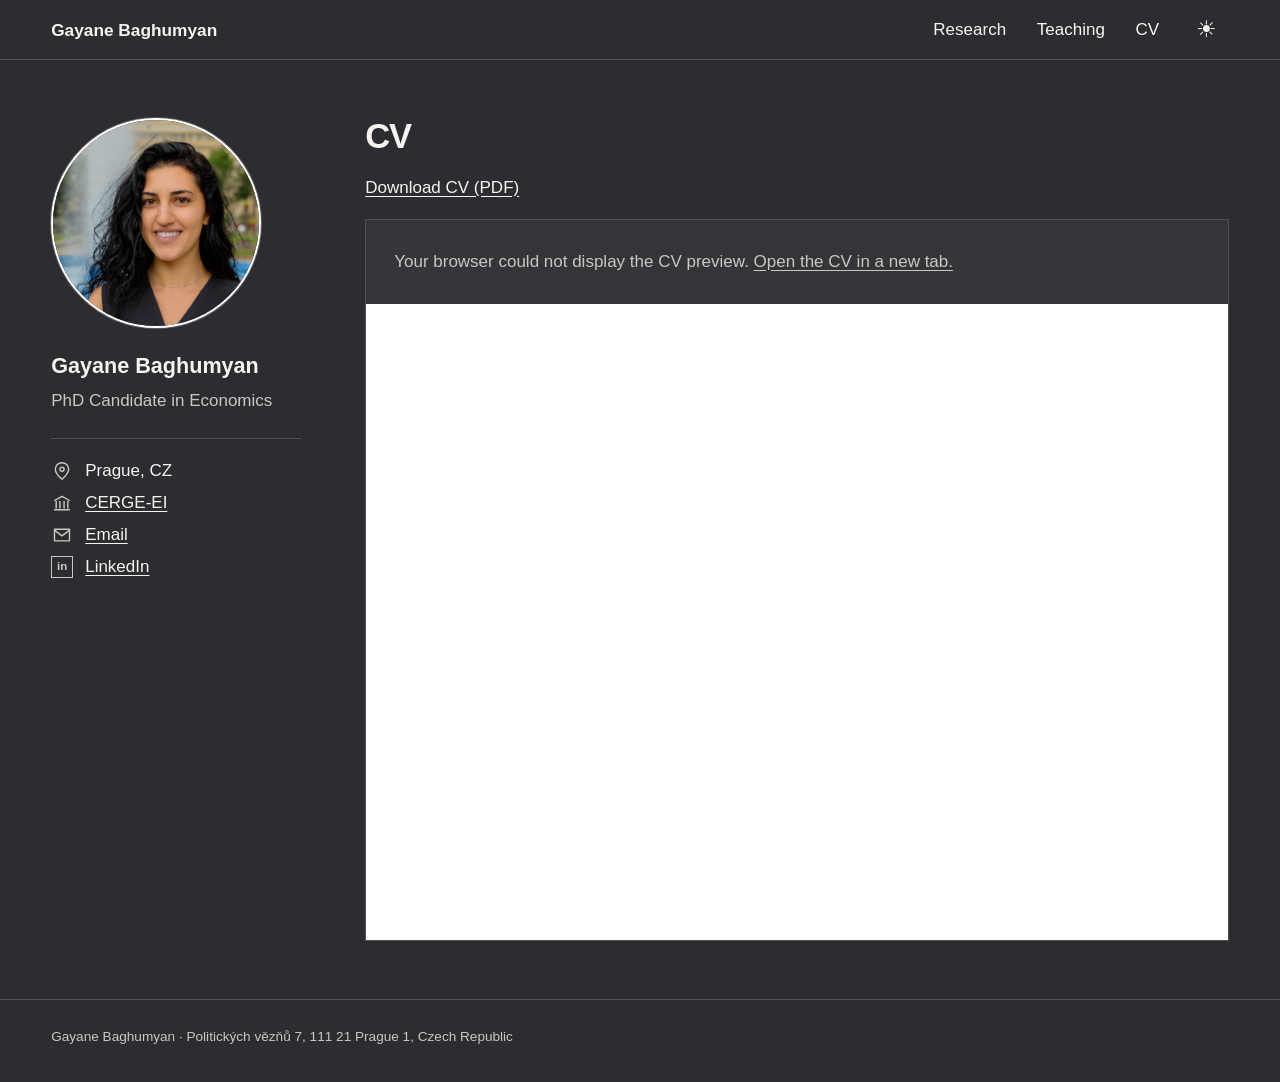
==== cv.html @ 2b23451e "Update website CV PDF" ====
<!doctype html>
<html lang="en">
<head>
  <meta charset="utf-8">
  <meta name="viewport" content="width=device-width, initial-scale=1">
  <title>CV — Gayane Baghumyan</title>
  <meta name="description" content="Curriculum vitae of Gayane Baghumyan, PhD candidate in economics at CERGE-EI.">
  <link rel="canonical" href="https://gayanebaghumyan.github.io/cv.html">
  <link rel="icon" type="image/png" href="assets/favicon.png?v=1">
  <link rel="apple-touch-icon" href="assets/favicon.png?v=1">
  <script src="theme.js?v=1"></script>
  <link rel="stylesheet" href="style.css?v=6">
  <script src="script.js?v=2" defer></script>
  <script src="analytics.js?v=4" defer></script>
</head>
<body data-analytics-page="cv">
  <a class="skip-link" href="#content">Skip to content</a>

  <div class="site-shell cv-page">
    <header class="site-header">
      <div class="header-inner">
        <a class="header-name" href="index.html" aria-label="Gayane Baghumyan — home">Gayane Baghumyan</a>

        <div class="header-actions">
          <nav aria-label="Primary navigation">
            <a href="index.html#research" data-analytics-click="click-research">Research</a>
            <a href="index.html#teaching" data-analytics-click="click-teaching">Teaching</a>
            <a href="cv.html" aria-current="page" data-analytics-click="click-cv">CV</a>
          </nav>

          <label class="theme-toggle" title="Toggle light and dark mode">
            <input id="theme-toggle" type="checkbox" checked aria-label="Toggle light and dark mode">
            <span class="theme-icon theme-icon-sun" aria-hidden="true">☀</span>
            <span class="theme-icon theme-icon-moon" aria-hidden="true">☾</span>
          </label>
        </div>
      </div>
    </header>

    <main id="content" class="content">
      <div class="profile-layout">
        <aside class="profile" aria-label="Profile">
          <div class="portrait-wrap">
            <img src="assets/headshot.png" alt="Portrait of Gayane Baghumyan" width="240" height="240">
          </div>

          <p class="profile-name">Gayane Baghumyan</p>
          <p class="profile-role">PhD Candidate in Economics</p>

          <div class="profile-details">
            <p class="profile-detail">
              <span class="detail-icon" aria-hidden="true">
                <svg viewBox="0 0 24 24" focusable="false">
                  <path d="M20 10c0 5-8 12-8 12S4 15 4 10a8 8 0 1 1 16 0Z"></path>
                  <circle cx="12" cy="10" r="2.5"></circle>
                </svg>
              </span>
              <span>Prague, CZ</span>
            </p>
            <p class="profile-detail">
              <span class="detail-icon" aria-hidden="true">
                <svg viewBox="0 0 24 24" focusable="false">
                  <path d="m3 9 9-5 9 5"></path>
                  <path d="M5 10v8M9.5 10v8M14.5 10v8M19 10v8M3 20h18"></path>
                </svg>
              </span>
              <a href="https://www.cerge-ei.cz/about/cerge-ei" target="_blank" rel="noopener">CERGE-EI</a>
            </p>
            <div class="profile-detail">
              <span class="detail-icon" aria-hidden="true">
                <svg viewBox="0 0 24 24" focusable="false">
                  <rect x="3" y="5" width="18" height="14"></rect>
                  <path d="m4 7 8 6 8-6"></path>
                </svg>
              </span>
              <button class="email-copy" type="button" data-email="baghumyangayane@gmail.com" aria-describedby="email-tooltip">
                Email
                <span class="email-tooltip" id="email-tooltip" role="status">baghumyangayane@gmail.com</span>
              </button>
            </div>
            <p class="profile-detail">
              <span class="detail-mark" aria-hidden="true">in</span>
              <a href="https://www.linkedin.com/in/gayane-baghumyan/" target="_blank" rel="noopener">LinkedIn</a>
            </p>
          </div>
        </aside>

        <div class="main-column">
          <section class="cv-section" aria-labelledby="page-title">
            <h1 id="page-title">CV</h1>
            <p><a href="cv.pdf?v=1af4bfb14b91" download="Gayane_Baghumyan_CV.pdf" data-analytics-click="download-cv">Download CV (PDF)</a></p>
            <object class="cv-frame" data="cv.pdf?v=1af4bfb14b91#view=FitH&amp;toolbar=1&amp;navpanes=0" type="application/pdf" aria-label="Gayane Baghumyan curriculum vitae">
              <div class="cv-fallback">
                <p>Your browser could not display the CV preview. <a href="cv.pdf?v=1af4bfb14b91" target="_blank" rel="noopener">Open the CV in a new tab.</a></p>
              </div>
            </object>
          </section>
        </div>
      </div>
    </main>

    <footer class="site-footer">
      <p>
        Gayane Baghumyan ·
        <button class="address-copy" type="button" data-address="Politických vězňů 7, 111 21 Prague 1, Czech Republic" title="Copy address">
          Politických vězňů 7, 111 21 Prague 1, Czech Republic
        </button>
        <span class="address-feedback" aria-live="polite"></span>
      </p>
    </footer>
  </div>
  <script data-goatcounter="https://gayanebaghumyan.goatcounter.com/count" data-goatcounter-settings='{"no_onload": true, "path": "/site-visit", "title": "Site visitor"}' async src="https://gc.zgo.at/count.js"></script>
</body>
</html>
---- style.css ----
:root {
  color-scheme: dark;
}

:root[data-theme="light"] {
  color-scheme: light;
}

:root[data-theme="light"] body {
  background: #fdfbf9;
}

*,
*::before,
*::after {
  box-sizing: border-box;
}

html {
  scroll-behavior: smooth;
}

body {
  margin: 0;
  background: #2d2c30;
  font-family: -apple-system, BlinkMacSystemFont, "Segoe UI", Roboto,
    "Helvetica Neue", Arial, sans-serif;
  font-size: 1.0625rem;
  font-weight: 400;
  line-height: 1.65;
}

.site-shell {
  --bg: #2d2c30;
  --surface: #353438;
  --ink: #f6f3f0;
  --ink-soft: #cbc6c2;
  --accent: #ff8b78;
  --accent-strong: #ffb0a2;
  --rule: #515055;
  --portrait-bg: #403e42;

  min-height: 100vh;
  background: var(--bg);
  color: var(--ink);
}

:root[data-theme="light"] .site-shell {
  --bg: #fdfbf9;
  --surface: #f4efec;
  --ink: #343236;
  --ink-soft: #625d60;
  --accent: #a21c1d;
  --accent-strong: #7f1113;
  --rule: #e2dcda;
  --portrait-bg: #f2ece9;
}

img {
  display: block;
  max-width: 100%;
}

a {
  color: inherit;
  text-underline-offset: 0.2em;
  transition: color 150ms ease;
}

a:hover {
  color: var(--ink-soft);
  text-decoration-thickness: 2px;
}

a:focus-visible,
.theme-toggle:has(input:focus-visible) {
  outline: 2px solid var(--accent);
  outline-offset: 3px;
}

.skip-link {
  position: fixed;
  top: 8px;
  left: 8px;
  z-index: 30;
  padding: 10px 14px;
  transform: translateY(-160%);
  border: 1px solid #ff8b78;
  background: #2d2c30;
  color: #ffffff;
}

.skip-link:focus {
  transform: translateY(0);
}

.site-header {
  position: sticky;
  top: 0;
  z-index: 10;
  height: 60px;
  border-bottom: 1px solid var(--rule);
  background: var(--bg);
}

.header-inner,
.content,
.site-footer {
  width: 100%;
  margin-inline: auto;
  padding-inline: clamp(22px, 4vw, 64px);
}

.header-inner {
  display: flex;
  align-items: center;
  justify-content: space-between;
  gap: 24px;
  height: 60px;
}

.header-name {
  flex: 0 0 auto;
  color: var(--ink);
  font-size: 1.08rem;
  font-weight: 650;
  text-decoration: none;
  cursor: pointer;
}

.header-name:hover {
  color: var(--ink);
  text-decoration: none;
}

.header-actions,
nav {
  display: flex;
  align-items: center;
}

.header-actions {
  gap: clamp(12px, 2vw, 28px);
}

nav {
  gap: clamp(14px, 2.4vw, 38px);
}

nav a {
  display: inline-flex;
  align-items: center;
  min-height: 44px;
  color: var(--ink);
  text-decoration: none;
}

nav a:hover {
  color: var(--ink);
  text-decoration: underline;
}

.theme-toggle {
  position: relative;
  display: inline-grid;
  width: 44px;
  height: 44px;
  cursor: pointer;
  place-items: center;
}

.theme-toggle input {
  position: absolute;
  width: 1px;
  height: 1px;
  opacity: 0;
}

.theme-icon {
  grid-area: 1 / 1;
  font-size: 1.45rem;
  line-height: 1;
}

.theme-icon-moon {
  display: none;
}

.theme-toggle:has(input:not(:checked)) .theme-icon-sun {
  display: none;
}

.theme-toggle:has(input:not(:checked)) .theme-icon-moon {
  display: block;
}

section,
#content,
#research,
#teaching {
  scroll-margin-top: 88px;
}

.content {
  padding-block: clamp(38px, 4.5vw, 64px) 58px;
}

.profile-layout {
  display: grid;
  grid-template-columns: 250px minmax(0, 1fr);
  gap: clamp(42px, 5vw, 72px);
  align-items: start;
}

.profile {
  position: sticky;
  top: 92px;
}

.portrait-wrap {
  width: min(100%, 210px);
  margin-bottom: 20px;
}

.portrait-wrap img {
  width: 210px;
  height: auto;
  aspect-ratio: 1;
  object-fit: cover;
  border: 2px solid #ffffff;
  border-radius: 50%;
  background: var(--portrait-bg);
  box-shadow: 0 0 0 1px rgba(255, 255, 255, 0.24);
  color: transparent;
  font-size: 0;
}

:root[data-theme="light"] .portrait-wrap img {
  box-shadow: 0 0 0 1px rgba(52, 50, 54, 0.2);
}

.profile-name {
  margin: 0 0 6px;
  font-size: 1.35rem;
  font-weight: 650;
}

.profile-role {
  margin: 0;
  color: var(--ink-soft);
  line-height: 1.45;
}

.profile-details {
  display: grid;
  gap: 0;
  margin-top: 24px;
  padding-top: 16px;
  border-top: 1px solid var(--rule);
}

.profile-detail {
  position: relative;
  display: grid;
  grid-template-columns: 24px minmax(0, 1fr);
  gap: 10px;
  align-items: center;
  min-height: 32px;
  margin: 0;
}

.profile-details a {
  display: inline-flex;
  align-items: center;
  min-height: 32px;
}

.detail-icon,
.detail-mark {
  display: inline-grid;
  width: 22px;
  height: 22px;
  color: var(--ink-soft);
  place-items: center;
}

.detail-icon svg {
  width: 20px;
  height: 20px;
  fill: none;
  stroke: currentColor;
  stroke-linecap: round;
  stroke-linejoin: round;
  stroke-width: 1.7;
}

.detail-mark {
  border: 1px solid currentColor;
  font-size: 0.72rem;
  font-weight: 700;
  line-height: 1;
}

.email-copy {
  position: relative;
  width: max-content;
  min-height: 32px;
  padding: 0;
  border: 0;
  background: transparent;
  color: var(--ink);
  font: inherit;
  text-decoration: underline;
  text-decoration-thickness: 1px;
  text-underline-offset: 0.2em;
  cursor: pointer;
}

.email-copy:hover {
  color: var(--ink-soft);
  text-decoration-thickness: 2px;
}

.email-copy:focus-visible {
  outline: 2px solid var(--accent);
  outline-offset: 3px;
}

.email-tooltip {
  position: absolute;
  bottom: calc(100% + 7px);
  left: 0;
  z-index: 12;
  width: max-content;
  max-width: min(290px, calc(100vw - 36px));
  padding: 7px 10px;
  visibility: hidden;
  border: 1px solid var(--rule);
  background: var(--surface);
  color: var(--ink);
  font-size: 0.82rem;
  font-weight: 400;
  line-height: 1.35;
  text-align: left;
  text-decoration: none;
  opacity: 0;
  pointer-events: none;
}

.email-copy:hover .email-tooltip,
.email-copy:focus-visible .email-tooltip,
.email-copy.is-copied .email-tooltip {
  visibility: visible;
  opacity: 1;
}

.main-column {
  min-width: 0;
}

.cv-section {
  min-width: 0;
}

.cv-frame {
  display: block;
  width: 100%;
  height: calc(100vh - 178px);
  min-height: 720px;
  border: 1px solid var(--rule);
  background: #ffffff;
}

.cv-fallback {
  padding: 28px;
  background: var(--surface);
  color: var(--ink-soft);
}

.cv-fallback p {
  margin: 0;
}

h1,
h2,
h3,
p {
  margin-top: 0;
}

h1 {
  margin-bottom: 20px;
  color: var(--ink);
  font-size: clamp(1.95rem, 2.7vw, 2.8rem);
  font-weight: 650;
  line-height: 1.05;
  letter-spacing: -0.035em;
}

.welcome {
  padding-bottom: clamp(36px, 4.5vw, 58px);
}

.welcome p {
  margin-bottom: 18px;
  color: var(--ink-soft);
  font-size: clamp(1.03rem, 1.18vw, 1.14rem);
  line-height: 1.62;
}

.welcome p:last-child {
  margin-bottom: 0;
}

.research,
.teaching {
  padding-top: clamp(34px, 4vw, 50px);
  border-top: 1px solid var(--rule);
}

.teaching {
  margin-top: clamp(34px, 4vw, 50px);
  padding-bottom: 8px;
}

h2 {
  margin-bottom: 24px;
  color: var(--ink);
  font-size: clamp(1.7rem, 2.4vw, 2.35rem);
  font-weight: 650;
  line-height: 1.15;
  letter-spacing: -0.025em;
}

article {
  padding-block: 28px 36px;
  border-top: 1px solid var(--rule);
}

.paper-heading {
  margin-bottom: 18px;
}

h3 {
  margin-bottom: 8px;
  color: var(--ink);
  font-size: clamp(1.18rem, 1.45vw, 1.38rem);
  font-weight: 650;
  line-height: 1.42;
}

.jmp-badge {
  display: inline-block;
  margin-left: 7px;
  padding: 3px 8px;
  vertical-align: middle;
  background: var(--accent);
  color: var(--bg);
  font-size: 0.72rem;
  font-weight: 700;
  line-height: 1.35;
}

.paper-status {
  margin-bottom: 6px;
  color: var(--ink-soft);
  font-size: 0.92rem;
}

.paper-links a {
  display: inline-flex;
  align-items: center;
  min-height: 44px;
}

.paper-note {
  color: var(--ink-soft);
  font-size: 0.9rem;
}

.abstract {
  margin-bottom: 0;
  color: var(--ink-soft);
  font-size: 1rem;
  line-height: 1.72;
}

.award-line {
  margin: 22px 0 0;
  padding-left: 15px;
  border-left: 2px solid var(--accent);
  font-size: 0.95rem;
}

.award-line a {
  display: inline-flex;
  align-items: center;
  min-height: 44px;
  color: var(--ink);
}

.award-line a:hover {
  color: var(--ink-soft);
}

.teaching-list {
  display: grid;
  grid-template-columns: repeat(2, minmax(0, 1fr));
  border-top: 1px solid var(--rule);
}

.teaching-entry {
  padding: 26px 28px 28px 0;
  border-top: 0;
}

.teaching-entry:first-child {
  grid-column: 1 / -1;
  padding-right: 0;
  border-bottom: 1px solid var(--rule);
}

.teaching-entry:nth-child(3) {
  padding-right: 0;
  padding-left: 28px;
  border-left: 1px solid var(--rule);
}

.teaching-level {
  margin-bottom: 8px;
  color: var(--ink-soft);
  font-size: 0.82rem;
  font-weight: 700;
  letter-spacing: 0.06em;
  text-transform: uppercase;
}

.teaching-meta {
  margin-bottom: 15px;
  color: var(--ink-soft);
  font-size: 0.92rem;
}

.teaching-topics {
  margin-bottom: 0;
  color: var(--ink-soft);
  font-size: 0.98rem;
  line-height: 1.68;
}

.teaching-topics strong {
  color: var(--ink);
  font-weight: 600;
}

.teaching-evaluations {
  margin: 8px 0 20px;
  padding: 14px 0 14px 16px;
  border-left: 2px solid var(--accent);
  color: var(--ink-soft);
}

.teaching-evaluations a {
  color: var(--ink);
}

.site-footer {
  padding-block: 26px 34px;
  border-top: 1px solid var(--rule);
  color: var(--ink-soft);
  font-size: 0.85rem;
}

.site-footer p {
  margin: 0;
}

.address-copy {
  padding: 0;
  border: 0;
  background: transparent;
  color: inherit;
  font: inherit;
  text-align: left;
  cursor: copy;
}

.address-copy:hover {
  color: var(--ink);
}

.address-copy:focus-visible {
  outline: 2px solid var(--accent);
  outline-offset: 3px;
}

.address-feedback {
  margin-left: 0.4em;
  color: var(--ink);
  font-weight: 600;
}

@media (max-width: 900px) {
  .profile-layout {
    grid-template-columns: 200px minmax(0, 1fr);
    gap: 34px;
  }

  .profile {
    top: 82px;
  }

  .portrait-wrap img {
    width: 190px;
  }
}

@media (max-width: 720px) {
  .site-header,
  .header-inner {
    height: 56px;
  }

  .header-inner,
  .content,
  .site-footer {
    padding-inline: 18px;
  }

  .header-inner {
    gap: 10px;
  }

  .header-actions {
    gap: 6px;
  }

  nav {
    gap: 8px;
    font-size: 0.8rem;
  }

  .theme-toggle {
    width: 40px;
    height: 44px;
  }

  .header-name {
    font-size: 0.94rem;
  }

  section,
  #content,
  #research,
  #teaching {
    scroll-margin-top: 76px;
  }

  .content {
    padding-block: 34px 48px;
  }

  .profile-layout {
    grid-template-columns: 1fr;
    gap: 38px;
  }

  .profile {
    position: static;
    display: grid;
    grid-template-columns: 150px minmax(0, 1fr);
    column-gap: 24px;
    align-items: start;
  }

  .portrait-wrap {
    grid-row: 1 / span 3;
    width: 150px;
    margin-bottom: 0;
  }

  .portrait-wrap img {
    width: 150px;
  }

  .profile-name,
  .profile-role,
  .profile-details {
    grid-column: 2;
  }

  .profile-details {
    margin-top: 12px;
    padding-top: 10px;
  }

  .welcome {
    padding-bottom: 42px;
  }

  .email-tooltip {
    right: 0;
    left: auto;
  }

  .cv-frame {
    height: 72vh;
    min-height: 520px;
  }

  .teaching-list {
    grid-template-columns: 1fr;
  }

  .teaching-entry,
  .teaching-entry:first-child,
  .teaching-entry:nth-child(3) {
    grid-column: auto;
    padding: 24px 0 27px;
    border-left: 0;
    border-bottom: 0;
  }

  .teaching-entry + .teaching-entry {
    border-top: 1px solid var(--rule);
  }
}

@media (max-width: 520px) {
  .header-inner {
    padding-inline: 14px;
  }

  .header-name {
    max-width: 78px;
    line-height: 1.1;
  }

  nav {
    gap: 4px;
    font-size: 0.72rem;
  }

  .theme-toggle {
    width: 34px;
  }

  .theme-icon {
    font-size: 1.25rem;
  }

  .profile {
    grid-template-columns: 112px minmax(0, 1fr);
    column-gap: 18px;
  }

  .portrait-wrap {
    width: 112px;
  }

  .portrait-wrap img {
    width: 112px;
  }

  .profile-name {
    font-size: 1.18rem;
  }

  .profile-role {
    font-size: 0.95rem;
  }

  .profile-details {
    font-size: 0.95rem;
  }

  .welcome p {
    font-size: 1.02rem;
  }
}

@media (prefers-reduced-motion: reduce) {
  html {
    scroll-behavior: auto;
  }

  a {
    transition: none;
  }
}
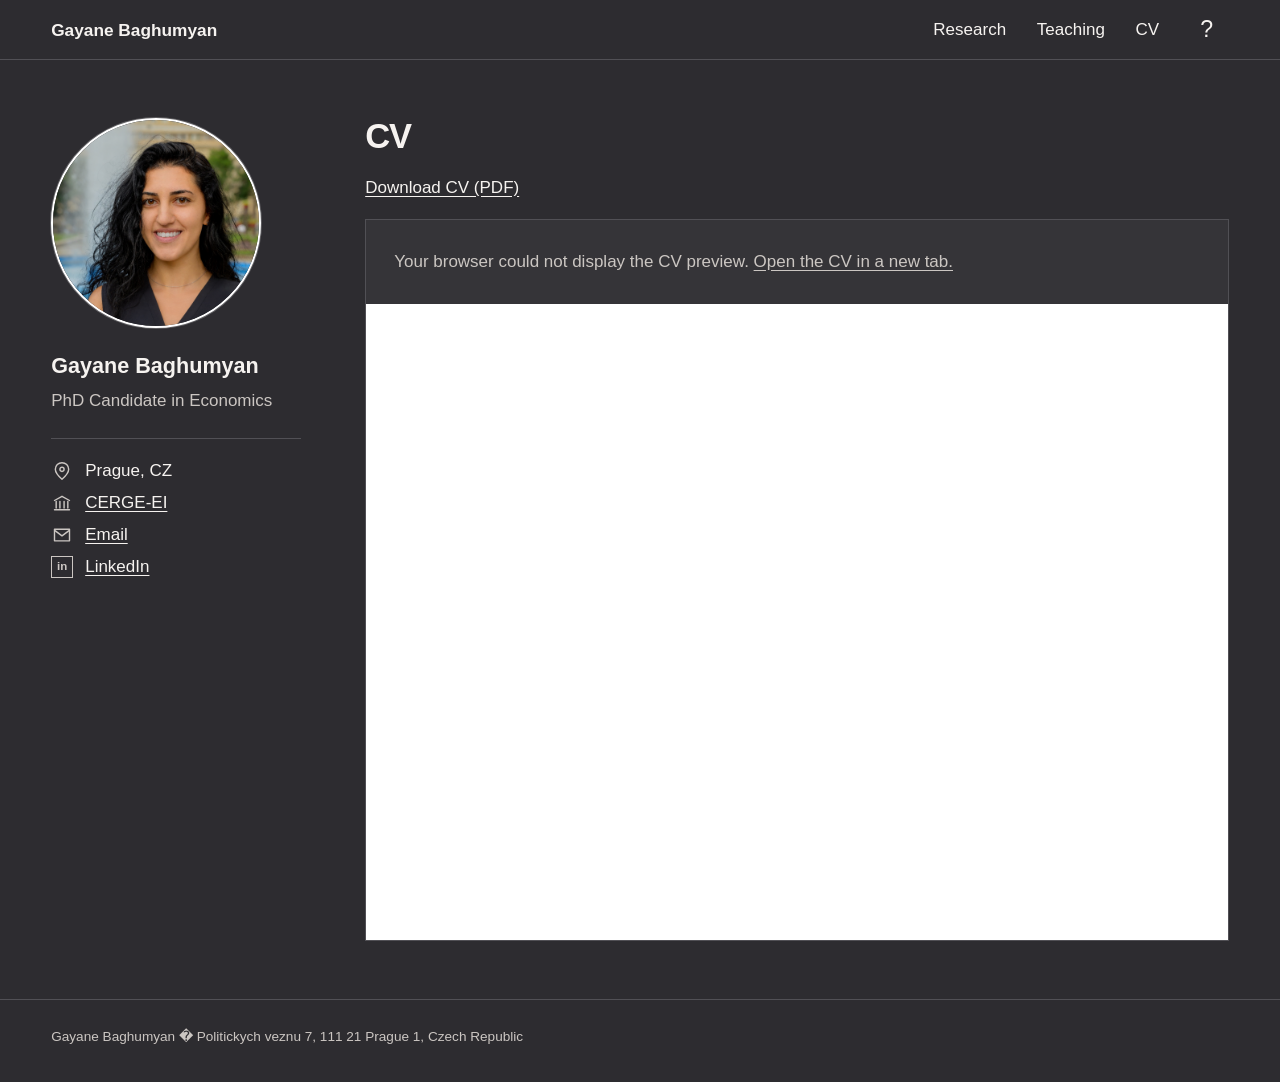
==== commit 49c78620: "Show and copy the Prague address from the profile" ====
--- a/cv.html
+++ b/cv.html
@@ -3,14 +3,14 @@
 <head>
   <meta charset="utf-8">
   <meta name="viewport" content="width=device-width, initial-scale=1">
-  <title>CV — Gayane Baghumyan</title>
+  <title>CV - Gayane Baghumyan</title>
   <meta name="description" content="Curriculum vitae of Gayane Baghumyan, PhD candidate in economics at CERGE-EI.">
   <link rel="canonical" href="https://gayanebaghumyan.github.io/cv.html">
   <link rel="icon" type="image/png" href="assets/favicon.png?v=1">
   <link rel="apple-touch-icon" href="assets/favicon.png?v=1">
   <script src="theme.js?v=1"></script>
-  <link rel="stylesheet" href="style.css?v=6">
-  <script src="script.js?v=2" defer></script>
+  <link rel="stylesheet" href="style.css?v=7">
+  <script src="script.js?v=3" defer></script>
   <script src="analytics.js?v=4" defer></script>
 </head>
 <body data-analytics-page="cv">
@@ -19,7 +19,7 @@
   <div class="site-shell cv-page">
     <header class="site-header">
       <div class="header-inner">
-        <a class="header-name" href="index.html" aria-label="Gayane Baghumyan — home">Gayane Baghumyan</a>
+        <a class="header-name" href="index.html" aria-label="Gayane Baghumyan - home">Gayane Baghumyan</a>
 
         <div class="header-actions">
           <nav aria-label="Primary navigation">
@@ -30,8 +30,8 @@
 
           <label class="theme-toggle" title="Toggle light and dark mode">
             <input id="theme-toggle" type="checkbox" checked aria-label="Toggle light and dark mode">
-            <span class="theme-icon theme-icon-sun" aria-hidden="true">☀</span>
-            <span class="theme-icon theme-icon-moon" aria-hidden="true">☾</span>
+            <span class="theme-icon theme-icon-sun" aria-hidden="true">?</span>
+            <span class="theme-icon theme-icon-moon" aria-hidden="true">?</span>
           </label>
         </div>
       </div>
@@ -55,7 +55,10 @@
                   <circle cx="12" cy="10" r="2.5"></circle>
                 </svg>
               </span>
-              <span>Prague, CZ</span>
+              <button class="address-copy profile-address-copy" type="button" data-address="Politickych veznu 7, 111 21 Prague 1, Czech Republic" aria-label="Prague, CZ, copy address" aria-describedby="address-tooltip">
+                Prague, CZ
+                <span class="address-tooltip" id="address-tooltip" aria-live="polite">Copy address: Politickych veznu 7, 111 21 Prague 1, Czech Republic</span>
+              </button>
             </p>
             <p class="profile-detail">
               <span class="detail-icon" aria-hidden="true">
@@ -88,10 +91,10 @@
         <div class="main-column">
           <section class="cv-section" aria-labelledby="page-title">
             <h1 id="page-title">CV</h1>
-            <p><a href="cv.pdf?v=1af4bfb14b91" download="Gayane_Baghumyan_CV.pdf" data-analytics-click="download-cv">Download CV (PDF)</a></p>
-            <object class="cv-frame" data="cv.pdf?v=1af4bfb14b91#view=FitH&amp;toolbar=1&amp;navpanes=0" type="application/pdf" aria-label="Gayane Baghumyan curriculum vitae">
+            <p><a href="cv.pdf?v=36e34c6e826e" download="Gayane_Baghumyan_CV.pdf" data-analytics-click="download-cv">Download CV (PDF)</a></p>
+            <object class="cv-frame" data="cv.pdf?v=36e34c6e826e#view=FitH&amp;toolbar=1&amp;navpanes=0" type="application/pdf" aria-label="Gayane Baghumyan curriculum vitae">
               <div class="cv-fallback">
-                <p>Your browser could not display the CV preview. <a href="cv.pdf?v=1af4bfb14b91" target="_blank" rel="noopener">Open the CV in a new tab.</a></p>
+                <p>Your browser could not display the CV preview. <a href="cv.pdf?v=36e34c6e826e" target="_blank" rel="noopener">Open the CV in a new tab.</a></p>
               </div>
             </object>
           </section>
@@ -101,9 +104,9 @@
 
     <footer class="site-footer">
       <p>
-        Gayane Baghumyan ·
-        <button class="address-copy" type="button" data-address="Politických vězňů 7, 111 21 Prague 1, Czech Republic" title="Copy address">
-          Politických vězňů 7, 111 21 Prague 1, Czech Republic
+        Gayane Baghumyan �
+        <button class="address-copy" type="button" data-address="Politickych veznu 7, 111 21 Prague 1, Czech Republic" title="Copy address">
+          Politickych veznu 7, 111 21 Prague 1, Czech Republic
         </button>
         <span class="address-feedback" aria-live="polite"></span>
       </p>
--- a/style.css
+++ b/style.css
@@ -326,7 +326,8 @@
   outline-offset: 3px;
 }
 
-.email-tooltip {
+.email-tooltip,
+.address-tooltip {
   position: absolute;
   bottom: calc(100% + 7px);
   left: 0;
@@ -347,11 +348,28 @@
   pointer-events: none;
 }
 
+.profile-address-copy {
+  justify-self: start;
+  min-height: 32px;
+}
+
+.address-tooltip {
+  bottom: 100%;
+  left: 34px;
+}
+
 .email-copy:hover .email-tooltip,
 .email-copy:focus-visible .email-tooltip,
-.email-copy.is-copied .email-tooltip {
+.email-copy.is-copied .email-tooltip,
+.profile-address-copy:hover .address-tooltip,
+.profile-address-copy:focus-visible .address-tooltip,
+.profile-address-copy.has-copy-feedback .address-tooltip {
   visibility: visible;
   opacity: 1;
+}
+
+.profile-address-copy:hover .address-tooltip {
+  pointer-events: auto;
 }
 
 .main-column {
@@ -698,7 +716,8 @@
     padding-bottom: 42px;
   }
 
-  .email-tooltip {
+  .email-tooltip,
+  .address-tooltip {
     right: 0;
     left: auto;
   }
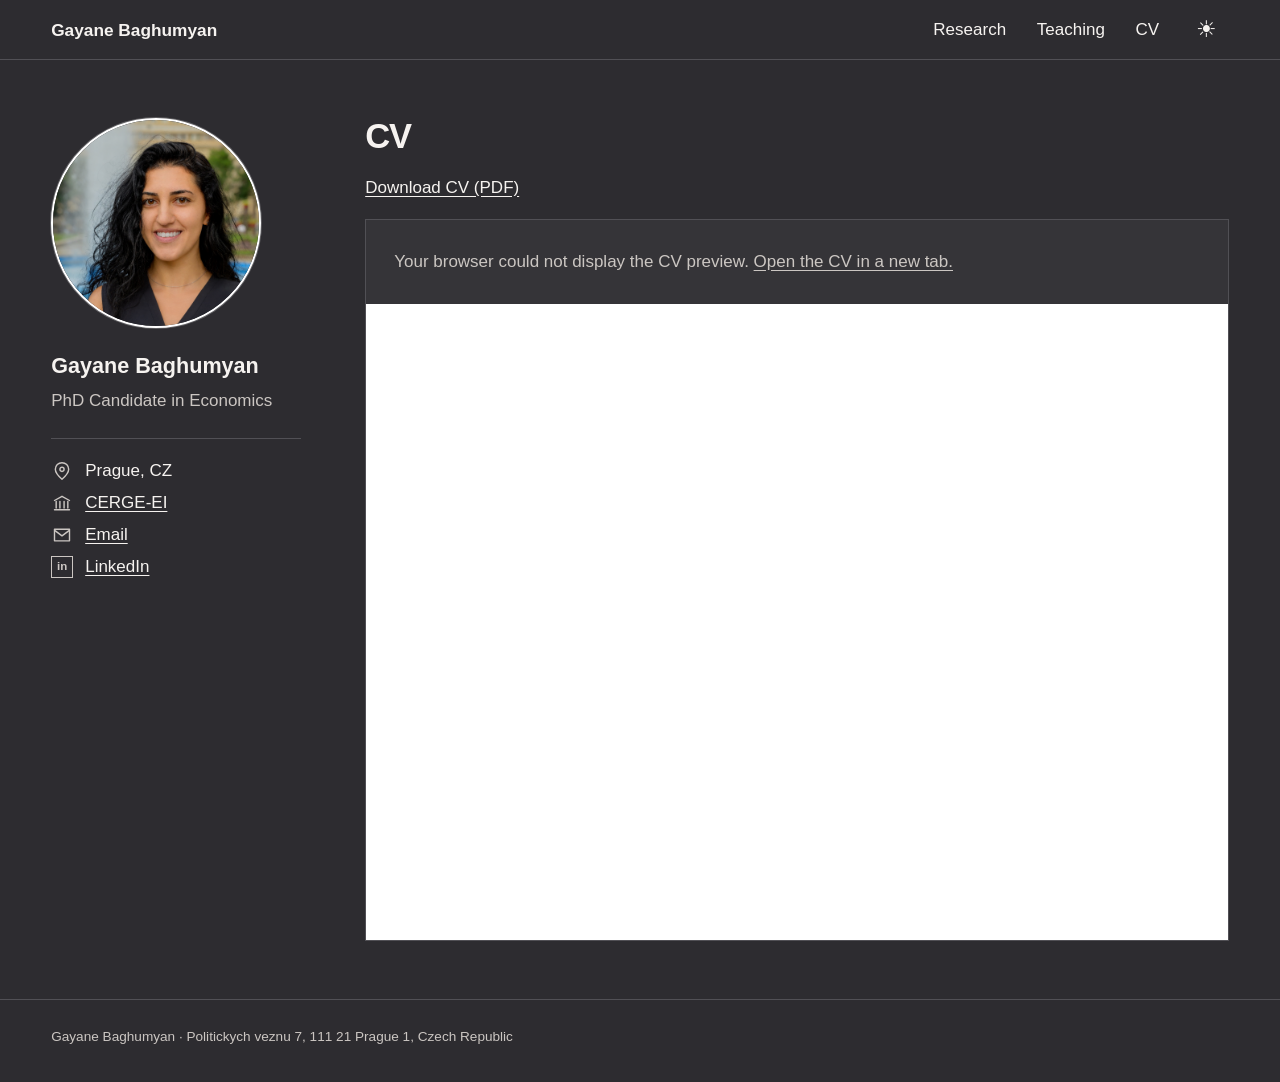
==== commit 3bd07480: "Preserve original UTF-8 text on the home and CV pages" ====
--- a/cv.html
+++ b/cv.html
@@ -3,7 +3,7 @@
 <head>
   <meta charset="utf-8">
   <meta name="viewport" content="width=device-width, initial-scale=1">
-  <title>CV - Gayane Baghumyan</title>
+  <title>CV — Gayane Baghumyan</title>
   <meta name="description" content="Curriculum vitae of Gayane Baghumyan, PhD candidate in economics at CERGE-EI.">
   <link rel="canonical" href="https://gayanebaghumyan.github.io/cv.html">
   <link rel="icon" type="image/png" href="assets/favicon.png?v=1">
@@ -19,7 +19,7 @@
   <div class="site-shell cv-page">
     <header class="site-header">
       <div class="header-inner">
-        <a class="header-name" href="index.html" aria-label="Gayane Baghumyan - home">Gayane Baghumyan</a>
+        <a class="header-name" href="index.html" aria-label="Gayane Baghumyan — home">Gayane Baghumyan</a>
 
         <div class="header-actions">
           <nav aria-label="Primary navigation">
@@ -30,8 +30,8 @@
 
           <label class="theme-toggle" title="Toggle light and dark mode">
             <input id="theme-toggle" type="checkbox" checked aria-label="Toggle light and dark mode">
-            <span class="theme-icon theme-icon-sun" aria-hidden="true">?</span>
-            <span class="theme-icon theme-icon-moon" aria-hidden="true">?</span>
+            <span class="theme-icon theme-icon-sun" aria-hidden="true">☀</span>
+            <span class="theme-icon theme-icon-moon" aria-hidden="true">☾</span>
           </label>
         </div>
       </div>
@@ -104,7 +104,7 @@
 
     <footer class="site-footer">
       <p>
-        Gayane Baghumyan �
+        Gayane Baghumyan ·
         <button class="address-copy" type="button" data-address="Politickych veznu 7, 111 21 Prague 1, Czech Republic" title="Copy address">
           Politickych veznu 7, 111 21 Prague 1, Czech Republic
         </button>
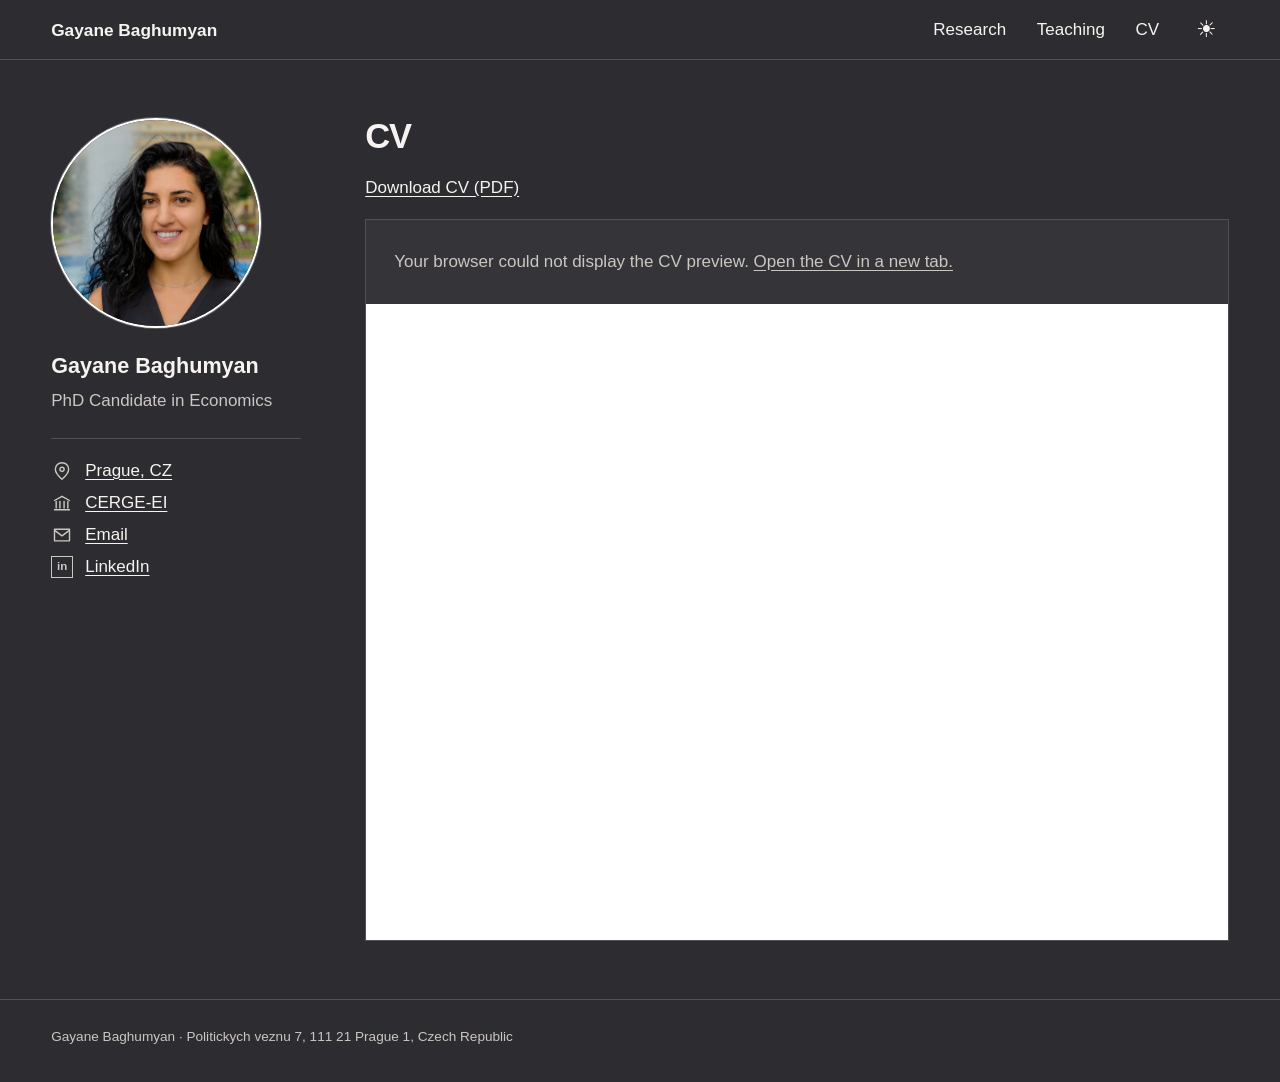
==== commit 12598479: "Underline the Prague address control" ====
--- a/cv.html
+++ b/cv.html
@@ -9,7 +9,7 @@
   <link rel="icon" type="image/png" href="assets/favicon.png?v=1">
   <link rel="apple-touch-icon" href="assets/favicon.png?v=1">
   <script src="theme.js?v=1"></script>
-  <link rel="stylesheet" href="style.css?v=7">
+  <link rel="stylesheet" href="style.css?v=8">
   <script src="script.js?v=3" defer></script>
   <script src="analytics.js?v=4" defer></script>
 </head>
--- a/style.css
+++ b/style.css
@@ -351,6 +351,9 @@
 .profile-address-copy {
   justify-self: start;
   min-height: 32px;
+  text-decoration: underline;
+  text-decoration-thickness: 1px;
+  text-underline-offset: 0.2em;
 }
 
 .address-tooltip {
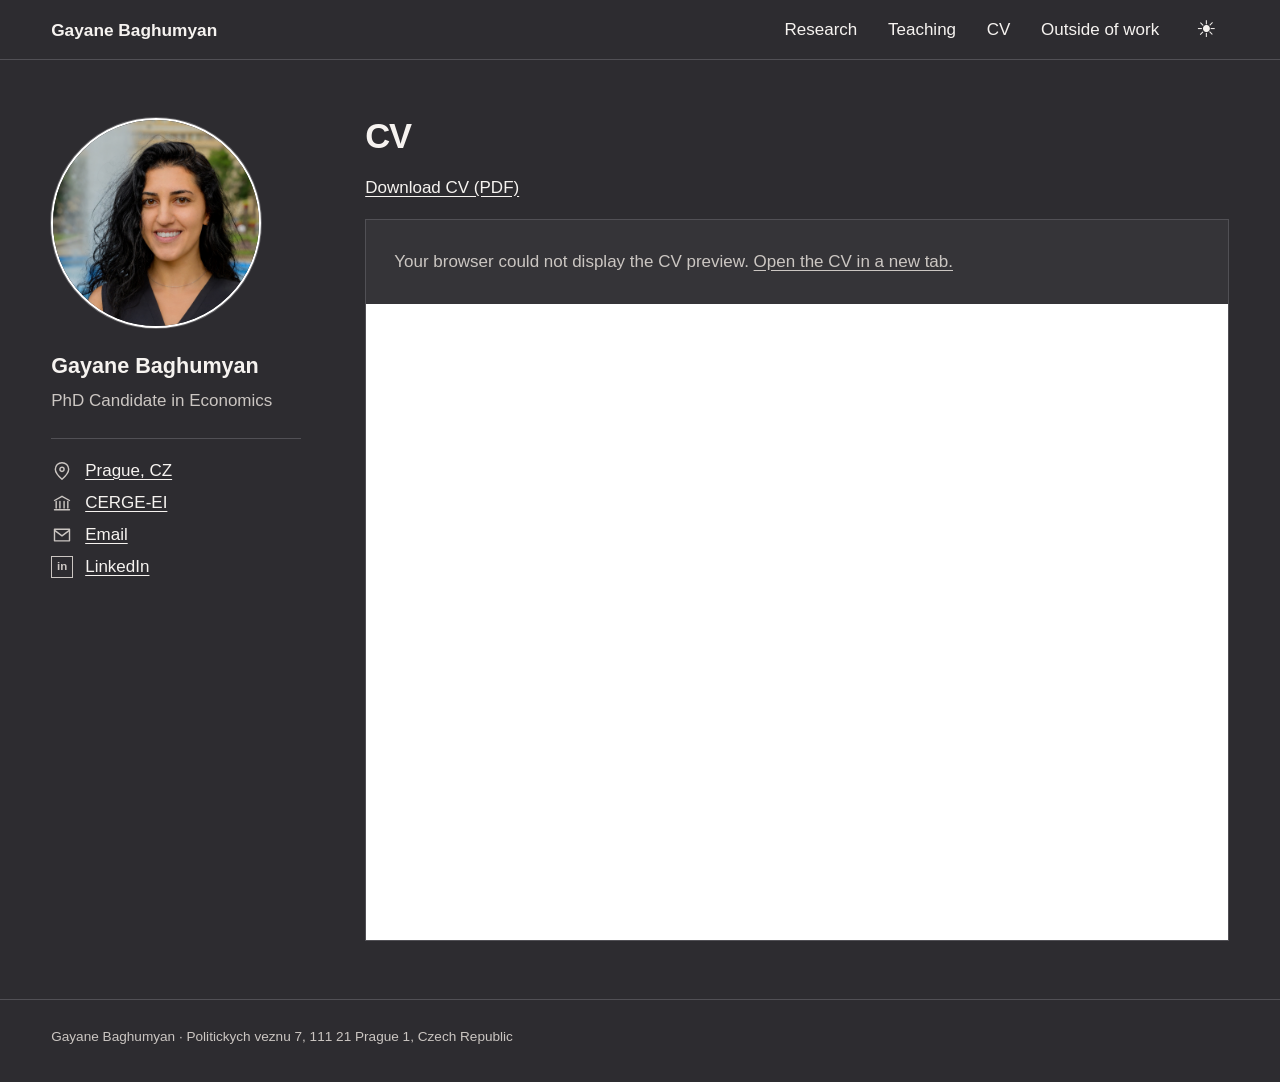
==== commit 26b1c85b: "Publish Outside of work page and track navigation clicks" ====
--- a/cv.html
+++ b/cv.html
@@ -9,9 +9,9 @@
   <link rel="icon" type="image/png" href="assets/favicon.png?v=1">
   <link rel="apple-touch-icon" href="assets/favicon.png?v=1">
   <script src="theme.js?v=1"></script>
-  <link rel="stylesheet" href="style.css?v=8">
+  <link rel="stylesheet" href="style.css?v=14">
   <script src="script.js?v=3" defer></script>
-  <script src="analytics.js?v=4" defer></script>
+  <script src="analytics.js?v=5" defer></script>
 </head>
 <body data-analytics-page="cv">
   <a class="skip-link" href="#content">Skip to content</a>
@@ -26,6 +26,7 @@
             <a href="index.html#research" data-analytics-click="click-research">Research</a>
             <a href="index.html#teaching" data-analytics-click="click-teaching">Teaching</a>
             <a href="cv.html" aria-current="page" data-analytics-click="click-cv">CV</a>
+            <a class="outside-work-link" href="outside-of-work.html" data-analytics-click="click-outside-work">Outside of work</a>
           </nav>
 
           <label class="theme-toggle" title="Toggle light and dark mode">
@@ -91,10 +92,10 @@
         <div class="main-column">
           <section class="cv-section" aria-labelledby="page-title">
             <h1 id="page-title">CV</h1>
-            <p><a href="cv.pdf?v=36e34c6e826e" download="Gayane_Baghumyan_CV.pdf" data-analytics-click="download-cv">Download CV (PDF)</a></p>
-            <object class="cv-frame" data="cv.pdf?v=36e34c6e826e#view=FitH&amp;toolbar=1&amp;navpanes=0" type="application/pdf" aria-label="Gayane Baghumyan curriculum vitae">
+            <p><a href="cv.pdf?v=8a7868fb1d31" download="Gayane_Baghumyan_CV.pdf" data-analytics-click="download-cv">Download CV (PDF)</a></p>
+            <object class="cv-frame" data="cv.pdf?v=8a7868fb1d31#view=FitH&amp;toolbar=1&amp;navpanes=0" type="application/pdf" aria-label="Gayane Baghumyan curriculum vitae">
               <div class="cv-fallback">
-                <p>Your browser could not display the CV preview. <a href="cv.pdf?v=36e34c6e826e" target="_blank" rel="noopener">Open the CV in a new tab.</a></p>
+                <p>Your browser could not display the CV preview. <a href="cv.pdf?v=8a7868fb1d31" target="_blank" rel="noopener">Open the CV in a new tab.</a></p>
               </div>
             </object>
           </section>
--- a/style.css
+++ b/style.css
@@ -203,6 +203,55 @@
 
 .content {
   padding-block: clamp(38px, 4.5vw, 64px) 58px;
+}
+
+.outside-work {
+  max-width: 1440px;
+  padding-top: clamp(24px, 3vw, 40px);
+}
+
+.outside-work-photo {
+  margin: 0 0 clamp(24px, 4vw, 48px);
+}
+
+.outside-work-photo img {
+  width: 100%;
+  height: auto;
+}
+
+@media (min-width: 721px) {
+  .outside-work-photo img {
+    aspect-ratio: 3 / 1;
+    object-fit: cover;
+    object-position: center 30%;
+  }
+}
+
+.outside-work-photo figcaption {
+  margin-top: 8px;
+  color: var(--ink-soft);
+  font-size: 0.875rem;
+  font-style: italic;
+}
+
+.outside-work-intro {
+  max-width: 38rem;
+}
+
+.outside-work-intro h1 {
+  margin: 0 0 16px;
+  font-family: Georgia, "Times New Roman", serif;
+  font-size: clamp(2rem, 3.2vw, 3rem);
+  font-weight: 400;
+  line-height: 1.1;
+}
+
+.outside-work-intro p {
+  margin: 0;
+}
+
+.outside-work-intro p + p {
+  margin-top: 1em;
 }
 
 .profile-layout {
@@ -763,6 +812,12 @@
     font-size: 0.72rem;
   }
 
+  nav .outside-work-link {
+    max-width: 54px;
+    line-height: 1.2;
+    text-align: center;
+  }
+
   .theme-toggle {
     width: 34px;
   }
@@ -801,6 +856,13 @@
   }
 }
 
+@media (max-width: 360px) {
+  .header-inner {
+    gap: 8px;
+    padding-inline: 10px;
+  }
+}
+
 @media (prefers-reduced-motion: reduce) {
   html {
     scroll-behavior: auto;
